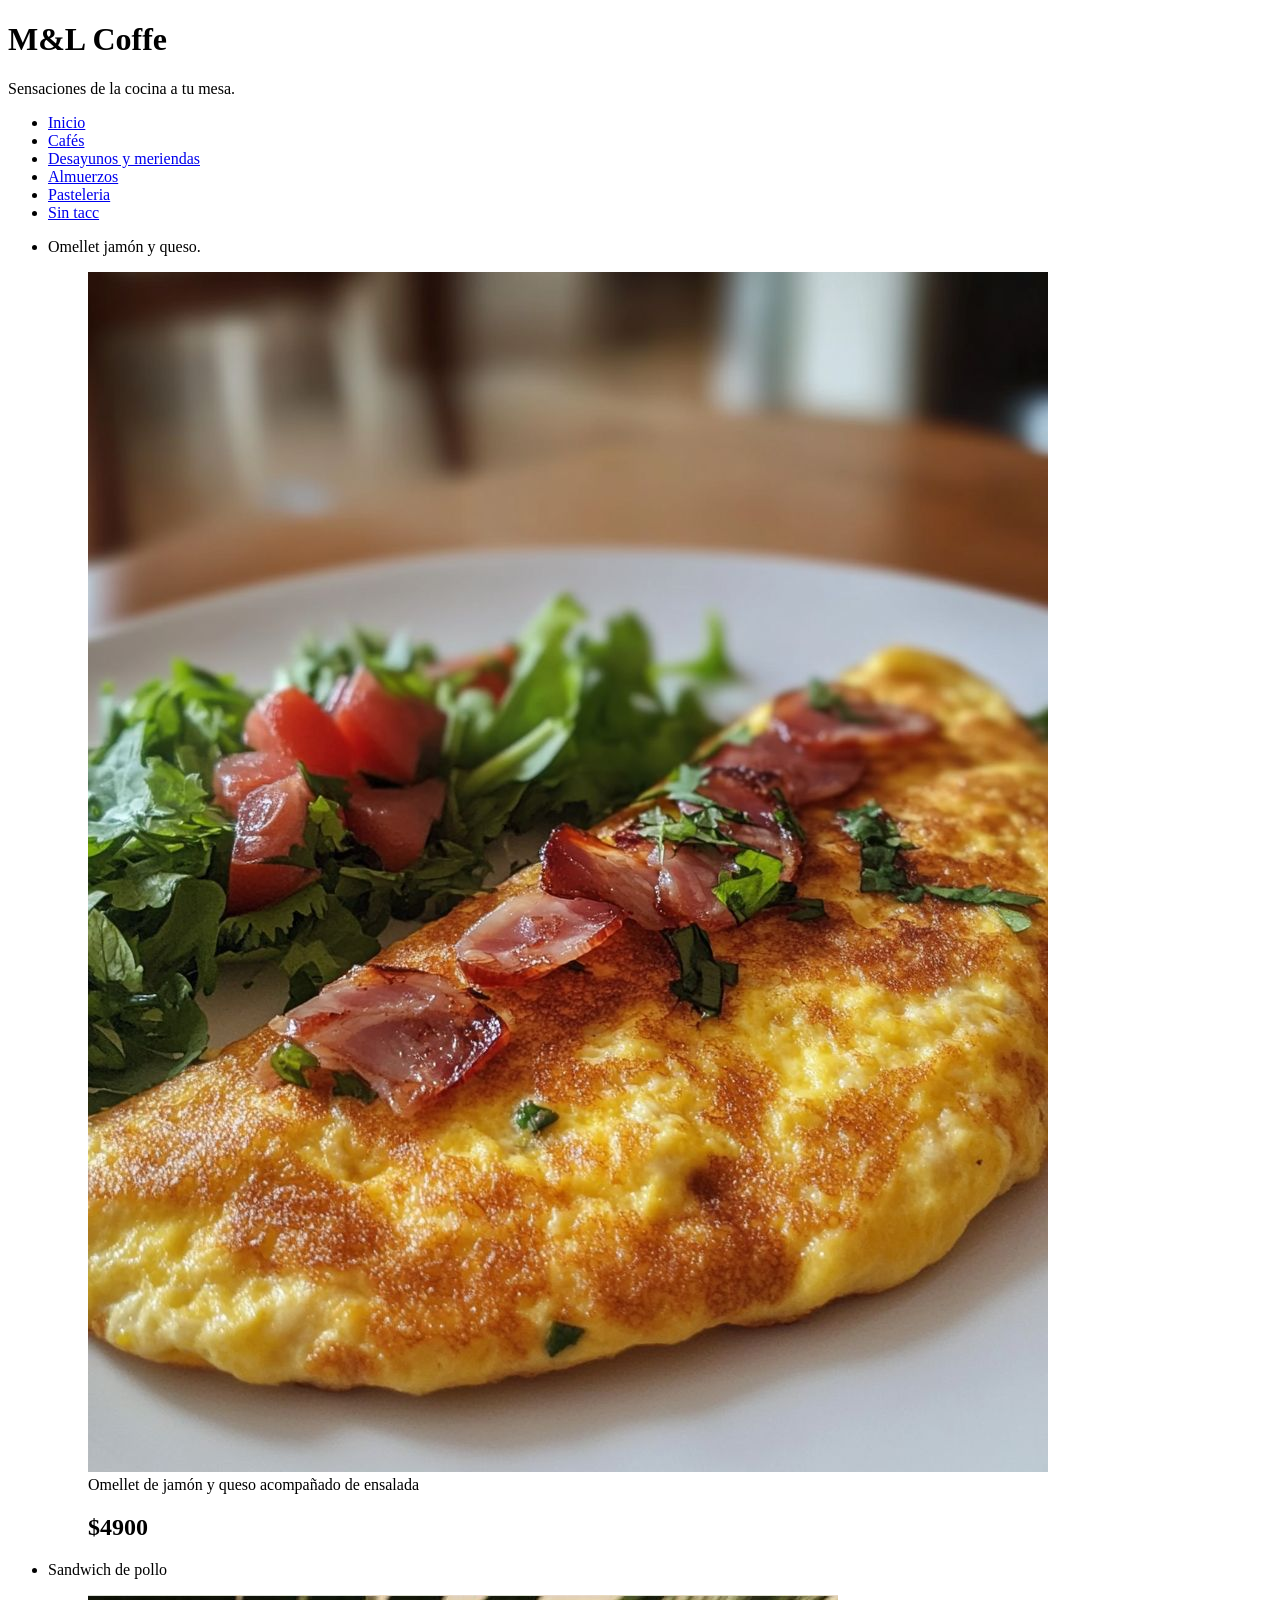
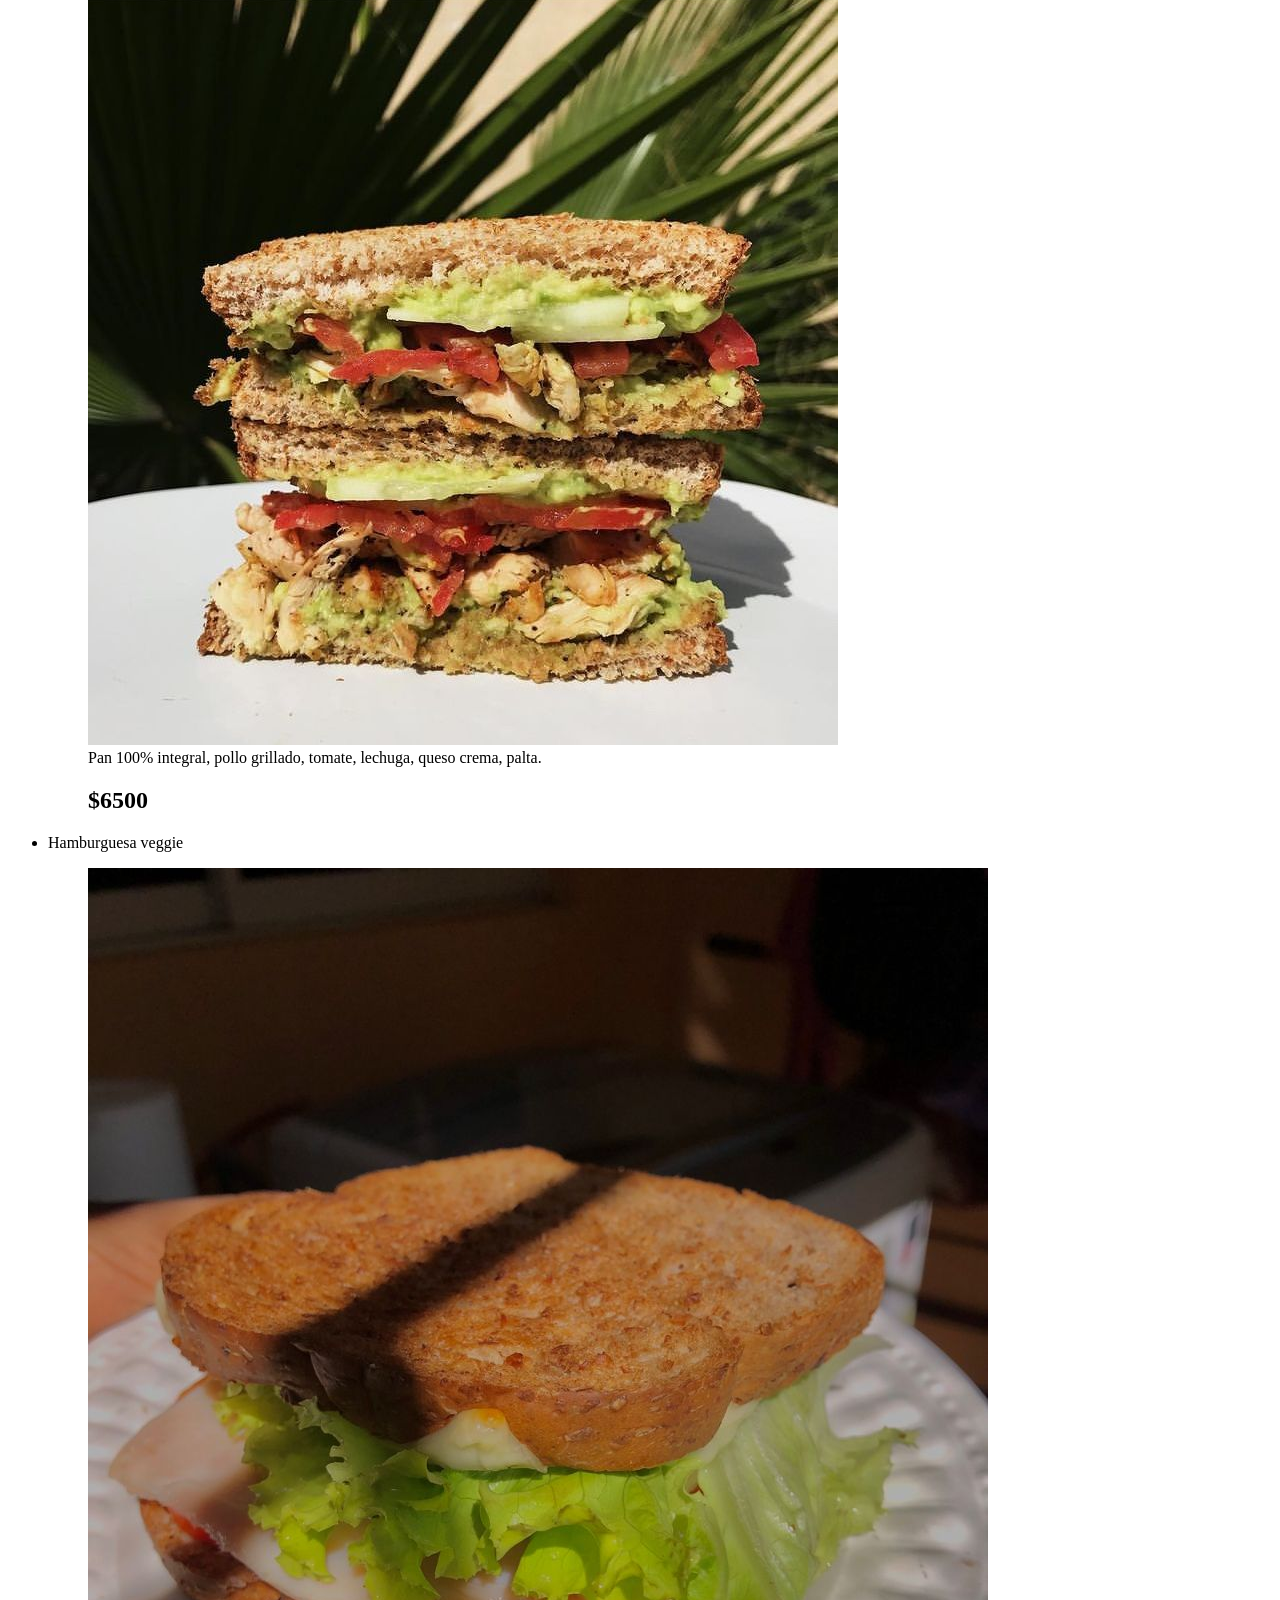
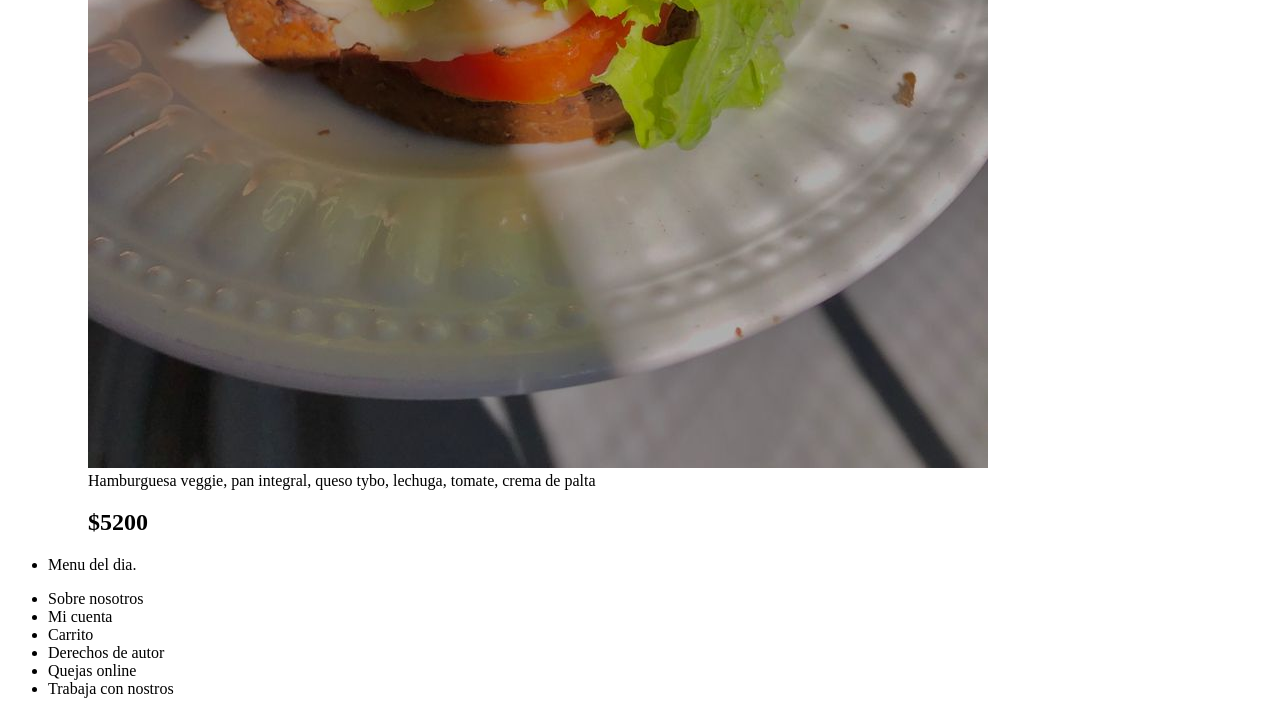
==== pages/almuerzos.html @ 53125bb2 "Primer commit" ====
<!DOCTYPE html>
<html lang="en">
<head>
    <meta charset="UTF-8">
    <meta name="viewport" content="width=device-width, initial-scale=1.0">
    <title>Carta</title>
</head>
<body>

    <header>

        <h1>M&L Coffe</h1>
        <p>Sensaciones de la cocina a tu mesa.</p>
        
        <nav>

             <ul>

                <li><a href="./index.html">Inicio</a></li>
                <li><a href="./pages/cafes.html">Cafés</a></li>
                <li><a href="./pages/desayunosymeriendas.html">Desayunos y meriendas</a></li>
                <li><a href="./pages/almuerzos.html">Almuerzos</a></li>
                <li><a href="./pages/pasteleria.html">Pasteleria</a></li>
                <li><a href="./pages/sintacc.html">Sin tacc</a></li>

             </ul>


        </nav>

    </header>

    <main>

        <div>

            <ul>

                <li>Omellet jamón y queso.</li>
                <figure>
                  <img src="./img/omellete.jpg" alt="">
                  <figcaption> Omellet de jamón y queso acompañado de ensalada </figcaption>
                  <h2>$4900</h2>
                </figure>

                <li>Sandwich de pollo</li>
                <figure>
                  <img src="./img/sandwich de pollo.jpg" alt="">
                  <figcaption> Pan 100% integral, pollo grillado, tomate, lechuga, queso crema, palta.</figcaption>
                  <h2>$6500</h2>
                </figure>

                <li>Hamburguesa veggie</li>
                <figure>
                  <img src="./img/veggie.jpg" alt="">
                  <figcaption> Hamburguesa veggie, pan integral, queso tybo, lechuga, tomate, crema de palta</figcaption>
                  <h2>$5200</h2>
                </figure>

                <li>Menu del dia.</li>
        
            </ul>





        </div>





    </main>

        <footer>

        <ul>

            <li>Sobre nosotros</li>
            <li>Mi cuenta</li>
            <li>Carrito</li>
            <li>Derechos de autor</li>
            <li>Quejas online</li>
            <li>Trabaja con nostros</li>

        </ul>

    </footer>


    
</body>
</html>
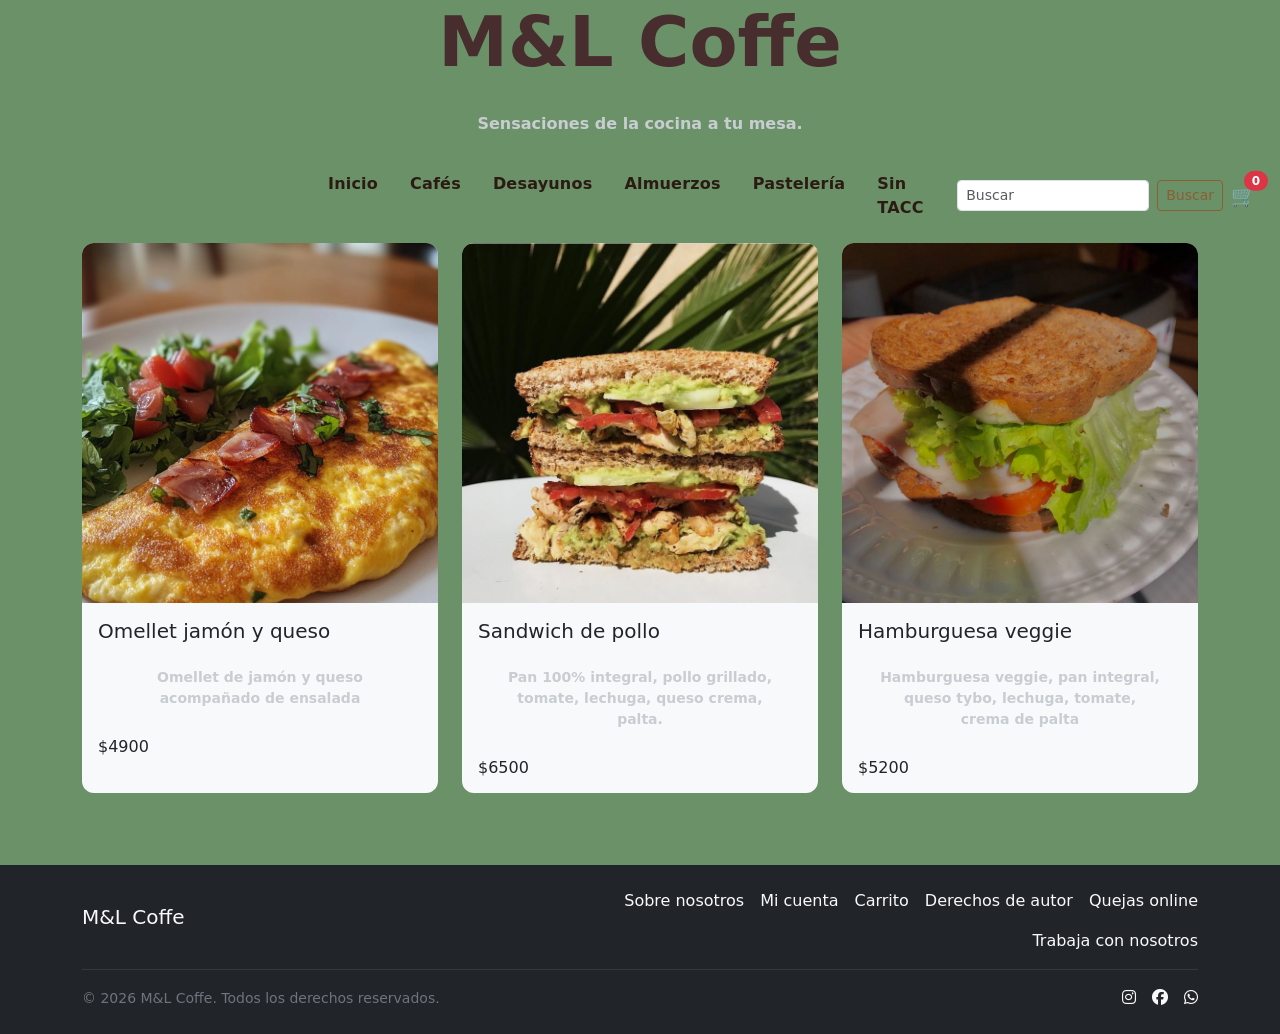
==== commit c3b48786: "Segundo commit porque subi mal el primero" ====
--- a/pages/almuerzos.html
+++ b/pages/almuerzos.html
@@ -1,94 +1,249 @@
-<!DOCTYPE html>
+<!doctype html>
 <html lang="en">
-<head>
-    <meta charset="UTF-8">
-    <meta name="viewport" content="width=device-width, initial-scale=1.0">
+  <head>
+    <meta charset="UTF-8" />
+    <meta name="viewport" content="width=device-width, initial-scale=1.0" />
     <title>Carta</title>
-</head>
-<body>
-
+
+    <link
+      rel="stylesheet"
+      href="https://cdnjs.cloudflare.com/ajax/libs/font-awesome/6.5.0/css/all.min.css"/>
+    
+    <link
+      href="https://cdn.jsdelivr.net/npm/bootstrap@5.3.3/dist/css/bootstrap.min.css"
+      rel="stylesheet"/>
+   
+    <link rel="stylesheet" href="../style/style.css" />
+  </head>
+
+  <body>
     <header>
-
-        <h1>M&L Coffe</h1>
-        <p>Sensaciones de la cocina a tu mesa.</p>
+      <h1>M&L Coffe</h1>
+      <p>Sensaciones de la cocina a tu mesa.</p>
+
+      <nav class="navbar navbar-expand-lg">
+        <div class="container-fluid px-4 position-relative">
+          <a class="navbar-brand fw-bold" href="/index.html"></a>
+
+          <button
+            class="navbar-toggler"
+            type="button"
+            data-bs-toggle="collapse"
+            data-bs-target="#mainNav"
+            aria-controls="mainNav"
+            aria-expanded="false"
+            aria-label="Toggle navigation">
+          
+            <span class="navbar-toggler-icon"></span>
+          </button>
+
+          <div class="collapse navbar-collapse" id="mainNav">
+            <ul
+              class="navbar-nav position-absolute top-50 start-50 translate-middle d-none d-lg-flex gap-3">
+            
+              <li class="nav-item">
+                <a class="nav-link" href="/index.html">Inicio</a>
+              </li>
+              <li class="nav-item">
+                <a class="nav-link" href="/pages/cafes.html">Cafés</a>
+              </li>
+              <li class="nav-item">
+                <a class="nav-link" href="/pages/desayunosymeriendas.html"
+                  >Desayunos</a>
+                
+              </li>
+              <li class="nav-item">
+                <a class="nav-link" href="/pages/almuerzos.html">Almuerzos</a>
+              </li>
+              <li class="nav-item">
+                <a class="nav-link" href="/pages/pasteleria.html">Pastelería</a>
+              </li>
+              <li class="nav-item">
+                <a class="nav-link" href="/pages/sintacc.html">Sin TACC</a>
+              </li>
+            </ul>
+
+            <ul class="navbar-nav d-lg-none">
+              <li class="nav-item">
+                <a class="nav-link active" href="/pages/almuerzos.html">Almuerzos</a>
+                
+              </li>
+              <li class="nav-item">
+                <a class="nav-link" href="/index.html">Inicio</a>
+              </li>
+              <li class="nav-item">
+                <a class="nav-link" href="/pages/cafes.html">Cafés</a>
+              </li>
+              <li class="nav-item">
+                <a class="nav-link" href="/pages/desayunosymeriendas.html">Desayunos</a>
+                
+              </li>
+              <li class="nav-item">
+                <a class="nav-link" href="/pages/pasteleria.html">Pastelería</a>
+              </li>
+              <li class="nav-item">
+                <a class="nav-link" href="/pages/sintacc.html">Sin TACC</a>
+              </li>
+            </ul>
+
+            <div class="d-flex align-items-center gap-2 ms-lg-auto mt-2 mt-lg-0">
+              <form class="d-flex" role="search">
+                <input
+                  class="form-control form-control-sm me-2"
+                  type="search"
+                  placeholder="Buscar"
+                  aria-label="Buscar"/>
+                
+                <button
+                  class="btn btn-sm btn-outline-success btn-buscar"
+                  type="submit">Buscar</button>
+              </form>
+
+              <a
+                href="/pages/carrito.html"
+                class="text-decoration-none position-relative"
+                aria-label="Carrito">
+              
+                <span style="font-size: 20px">🛒</span>
+                <span
+                  class="position-absolute top-0 start-100 translate-middle badge rounded-pill bg-danger">0</span>
+                
+              </a>
+            </div>
+          </div>
+        </div>
+      </nav>
+    </header>
+
+    <main class="py-4">
+      <div class="container">
+        <div class="row g-4 justify-content-center">
+          <div class="col-12 col-md-6 col-lg-4">
+            <div class="card h-100 border-0 bg-light">
+              <img
+                src="./img/omellete.jpg"
+                class="card-img-top"
+                alt="Omellet jamón y queso"/>
+              
+              <div class="card-body">
+                <h5 class="card-title mb-1">Omellet jamón y queso</h5>
+                <p class="card-text small mb-2">Omellet de jamón y queso acompañado de ensalada</p>
+                <h6 class="mb-0">$4900</h6>
+              </div>
+            </div>
+          </div>
+
+          <div class="col-12 col-md-6 col-lg-4">
+            <div class="card h-100 border-0 bg-light">
+              <img
+                src="./img/sandwich de pollo.jpg"
+                class="card-img-top"
+                alt="Sandwich de pollo"/>
+              
+              <div class="card-body">
+                <h5 class="card-title mb-1">Sandwich de pollo</h5>
+                <p class="card-text small mb-2">
+                  Pan 100% integral, pollo grillado, tomate, lechuga, queso crema,
+                  palta.
+                </p>
+                <h6 class="mb-0">$6500</h6>
+              </div>
+            </div>
+          </div>
+
+          <div class="col-12 col-md-6 col-lg-4">
+            <div class="card h-100 border-0 bg-light">
+              <img
+                src="./img/veggie.jpg"
+                class="card-img-top"
+                alt="Hamburguesa veggie"/>
+      
+              <div class="card-body">
+                <h5 class="card-title mb-1">Hamburguesa veggie</h5>
+                <p class="card-text small mb-2">
+                  Hamburguesa veggie, pan integral, queso tybo, lechuga, tomate,
+                  crema de palta
+                </p>
+                <h6 class="mb-0">$5200</h6>
+              </div>
+            </div>
+          </div>
+        </div>
+      </div>
+    </main>
+
+    <footer class="bg-dark text-light mt-5">
+      <div class="container py-4">
+        <div class="row g-3 align-items-center">
+          <div class="col-12 col-lg-4">
+            <h5 class="mb-2">M&L Coffe</h5>
+          </div>
+
+          <div class="col-12 col-lg-8">
+            <ul
+              class="list-unstyled d-flex flex-column flex-sm-row flex-wrap gap-2 gap-sm-3 justify-content-lg-end mb-0">
+            
+              <li>
+                <a
+                  class="link-light text-decoration-none"
+                  href="/pages/sobre-nosotros.html">Sobre nosotros</a>
+                
+              </li>
+              <li>
+                <a
+                  class="link-light text-decoration-none"
+                  href="/pages/mi-cuenta.html">Mi cuenta</a>
+                
+              </li>
+              <li>
+                <a
+                  class="link-light text-decoration-none"
+                  href="/pages/carrito.html">Carrito</a>
+                
+              </li>
+              <li>
+                <a
+                  class="link-light text-decoration-none"
+                  href="/pages/derechos-de-autor.html">Derechos de autor</a>
+                
+              </li>
+              <li>
+                <a
+                  class="link-light text-decoration-none"
+                  href="/pages/quejas-online.html">Quejas online</a>
+                
+              </li>
+              <li>
+                <a
+                  class="link-light text-decoration-none"
+                  href="/pages/trabaja-con-nosotros.html">Trabaja con nosotros</a>
+
+              </li>
+            </ul>
+          </div>
+        </div>
+
+        <hr class="border-secondary my-3" />
+
+        <div
+          class="d-flex flex-column flex-sm-row justify-content-between align-items-center gap-2">
         
-        <nav>
-
-             <ul>
-
-                <li><a href="./index.html">Inicio</a></li>
-                <li><a href="./pages/cafes.html">Cafés</a></li>
-                <li><a href="./pages/desayunosymeriendas.html">Desayunos y meriendas</a></li>
-                <li><a href="./pages/almuerzos.html">Almuerzos</a></li>
-                <li><a href="./pages/pasteleria.html">Pasteleria</a></li>
-                <li><a href="./pages/sintacc.html">Sin tacc</a></li>
-
-             </ul>
-
-
-        </nav>
-
-    </header>
-
-    <main>
-
-        <div>
-
-            <ul>
-
-                <li>Omellet jamón y queso.</li>
-                <figure>
-                  <img src="./img/omellete.jpg" alt="">
-                  <figcaption> Omellet de jamón y queso acompañado de ensalada </figcaption>
-                  <h2>$4900</h2>
-                </figure>
-
-                <li>Sandwich de pollo</li>
-                <figure>
-                  <img src="./img/sandwich de pollo.jpg" alt="">
-                  <figcaption> Pan 100% integral, pollo grillado, tomate, lechuga, queso crema, palta.</figcaption>
-                  <h2>$6500</h2>
-                </figure>
-
-                <li>Hamburguesa veggie</li>
-                <figure>
-                  <img src="./img/veggie.jpg" alt="">
-                  <figcaption> Hamburguesa veggie, pan integral, queso tybo, lechuga, tomate, crema de palta</figcaption>
-                  <h2>$5200</h2>
-                </figure>
-
-                <li>Menu del dia.</li>
-        
-            </ul>
-
-
-
-
-
-        </div>
-
-
-
-
-
-    </main>
-
-        <footer>
-
-        <ul>
-
-            <li>Sobre nosotros</li>
-            <li>Mi cuenta</li>
-            <li>Carrito</li>
-            <li>Derechos de autor</li>
-            <li>Quejas online</li>
-            <li>Trabaja con nostros</li>
-
-        </ul>
-
+          <span class="small text-secondary">© 2026 M&L Coffe. Todos los derechos reservados.</span>
+          
+          <div class="d-flex gap-3">
+            <a class="link-light" href="#" aria-label="Instagram"
+              ><i class="fa-brands fa-instagram"></i>
+          </a>
+            <a class="link-light" href="#" aria-label="Facebook"
+              ><i class="fa-brands fa-facebook"></i>
+            </a>
+            <a class="link-light" href="#" aria-label="WhatsApp">
+              <i class="fa-brands fa-whatsapp"></i>
+            </a>
+          </div>
+        </div>
+      </div>
     </footer>
-
-
-    
-</body>
-</html>
+    <script src="https://cdn.jsdelivr.net/npm/bootstrap@5.3.3/dist/js/bootstrap.bundle.min.js"></script>
+  </body>
+</html>
--- a/style/style.css
+++ b/style/style.css
@@ -0,0 +1,144 @@
+body {
+  background-color: #6b9168;
+  font-family: system-ui, -apple-system, BlinkMacSystemFont, "Segoe UI", Roboto, Oxygen, Ubuntu, Cantarell, "Open Sans", "Helvetica Neue", sans-serif;
+  margin: 0;
+  padding: 0;
+}
+
+h1 {
+  text-align: center;
+  color: #472d2d;
+  font-size: 70px;
+  font-weight: bold;
+}
+
+p {
+  text-align: center;
+  color: rgb(200, 205, 209);
+  font-weight: bold;
+  padding: 20px;
+}
+
+ul.pie, ul.tiposdecafe {
+  display: flex;
+  justify-content: center;
+  gap: 30px;
+}
+
+.menu li a {
+  text-decoration: none;
+  color: #472d2d;
+  font-size: 25px;
+  font-weight: bold;
+  padding: 20px;
+}
+.menu li a:hover {
+  color: black;
+  border: none;
+}
+
+.navbar {
+  font-family: "Poppins", system-ui, -apple-system, "Segoe UI", Roboto, Arial, sans-serif;
+}
+.navbar .nav-link {
+  font-size: 16px;
+  font-weight: 600;
+  color: #2b1b12;
+  padding: 0.4rem 0.75rem;
+  letter-spacing: 0.2px;
+  border-radius: 999px;
+}
+.navbar .nav-link:hover, .navbar .nav-link:focus {
+  color: #8b5e34;
+  text-decoration: none;
+}
+.navbar .nav-link.active {
+  color: #8b5e34;
+  text-decoration: underline;
+  text-underline-offset: 6px;
+}
+
+.btn-buscar {
+  border-color: #8b5e34;
+  color: #8b5e34;
+}
+.btn-buscar:hover {
+  background-color: #8b5e34;
+  border-color: #8b5e34;
+  color: #fff;
+}
+
+.videos {
+  display: flex;
+  gap: 20px;
+  justify-content: center;
+  flex-wrap: wrap;
+}
+
+.vid {
+  width: 400px;
+}
+.vid video {
+  width: 100%;
+  height: 600px;
+  object-fit: cover;
+  display: block;
+}
+
+.menu-cart {
+  margin-left: auto;
+}
+
+.caja figure {
+  margin: 0;
+}
+
+.card-img-top {
+  height: 360px;
+  object-fit: cover;
+}
+
+.card {
+  border-radius: 12px;
+  overflow: hidden;
+}
+
+.card-menu .card-text {
+  color: #6b9168;
+}
+
+.cart-count {
+  min-width: 18px;
+  height: 18px;
+  padding: 0 6px;
+  border-radius: 999px;
+  background: #e74c3c;
+  color: white;
+  font-size: 12px;
+  display: inline-flex;
+  align-items: center;
+  justify-content: center;
+}
+
+footer a.link-light:hover {
+  color: #f3d5b5 !important;
+  text-decoration: underline !important;
+  text-underline-offset: 5px;
+}
+
+@media (min-width: 992px) {
+  .nav-grid {
+    display: grid;
+    grid-template-columns: 1fr auto 1fr;
+    align-items: center;
+    width: 100%;
+  }
+  .nav-center {
+    justify-self: center;
+  }
+  .nav-right {
+    justify-self: end;
+  }
+}
+
+/*# sourceMappingURL=style.css.map */
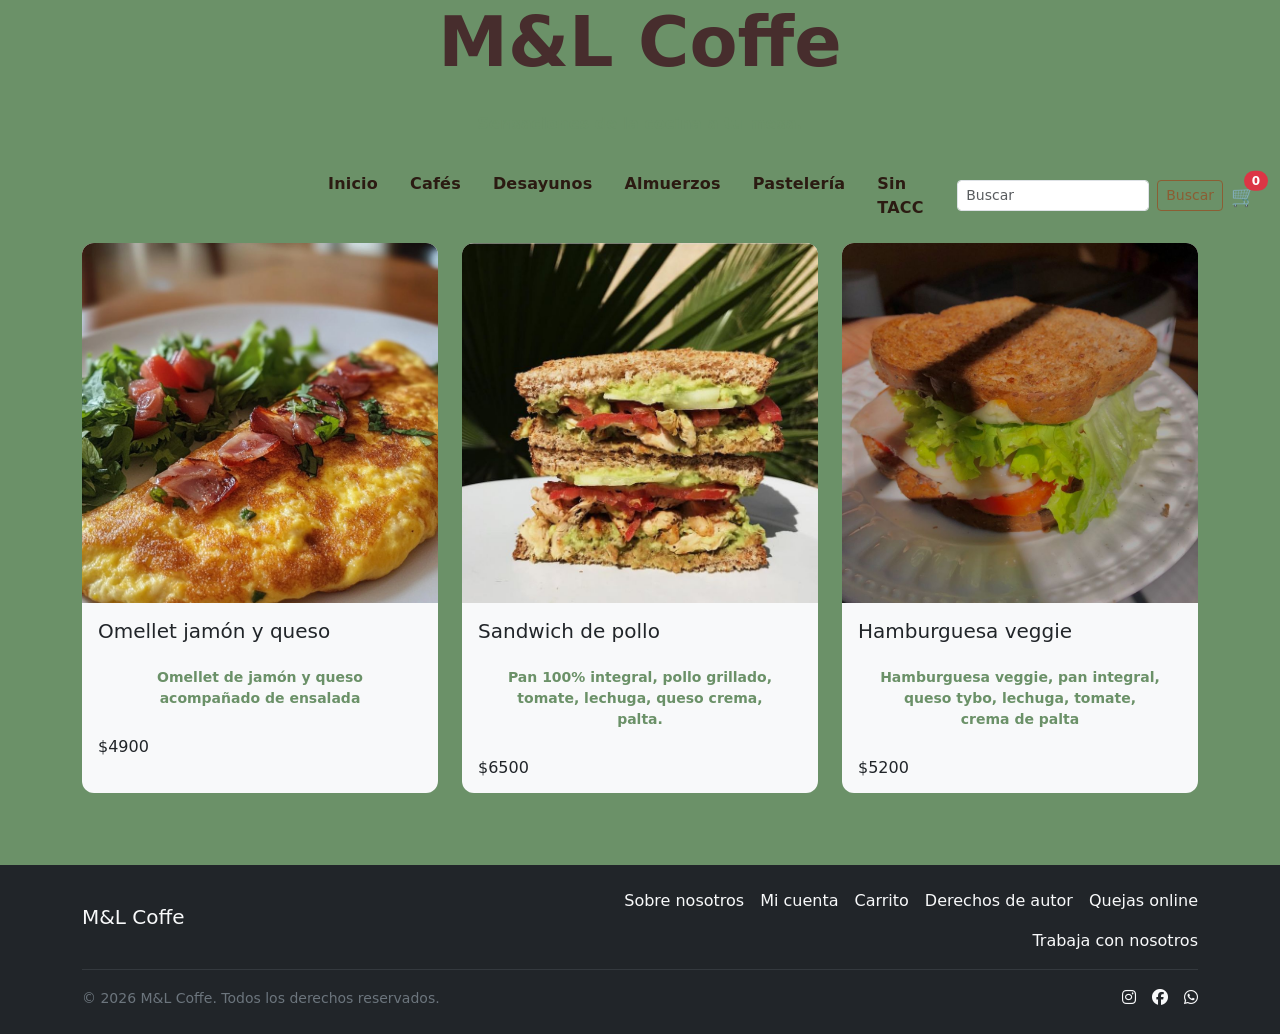
==== commit 73a1bc58: "correccion de estructura" ====
--- a/pages/almuerzos.html
+++ b/pages/almuerzos.html
@@ -48,8 +48,7 @@
                 <a class="nav-link" href="/pages/cafes.html">Cafés</a>
               </li>
               <li class="nav-item">
-                <a class="nav-link" href="/pages/desayunosymeriendas.html"
-                  >Desayunos</a>
+                <a class="nav-link" href="/pages/desayunosymeriendas.html">Desayunos</a>
                 
               </li>
               <li class="nav-item">
@@ -234,11 +233,9 @@
             <a class="link-light" href="#" aria-label="Instagram"
               ><i class="fa-brands fa-instagram"></i>
           </a>
-            <a class="link-light" href="#" aria-label="Facebook"
-              ><i class="fa-brands fa-facebook"></i>
+            <a class="link-light" href="#" aria-label="Facebook"><i class="fa-brands fa-facebook"></i>
             </a>
-            <a class="link-light" href="#" aria-label="WhatsApp">
-              <i class="fa-brands fa-whatsapp"></i>
+            <a class="link-light" href="#" aria-label="WhatsApp"><i class="fa-brands fa-whatsapp"></i>
             </a>
           </div>
         </div>
--- a/style/style.css
+++ b/style/style.css
@@ -12,9 +12,23 @@
   font-weight: bold;
 }
 
+.headertext {
+  text-align: center;
+  color: rgb(200, 205, 209);
+  font-weight: bold;
+  padding: 20px;
+}
+
+.variedades {
+  text-align: center;
+  color: rgb(200, 205, 209);
+  font-weight: bold;
+  padding: 20px;
+}
+
 p {
   text-align: center;
-  color: rgb(200, 205, 209);
+  color: #6b9168;
   font-weight: bold;
   padding: 20px;
 }
@@ -23,6 +37,15 @@
   display: flex;
   justify-content: center;
   gap: 30px;
+}
+
+.tiposdecafe {
+  list-style: none;
+  padding: 0;
+  margin: 10px;
+  color: black;
+  font-size: 16px;
+  font-family: system-ui, -apple-system, BlinkMacSystemFont, "Segoe UI", Roboto, Oxygen, Ubuntu, Cantarell, "Open Sans", "Helvetica Neue", sans-serif;
 }
 
 .menu li a {
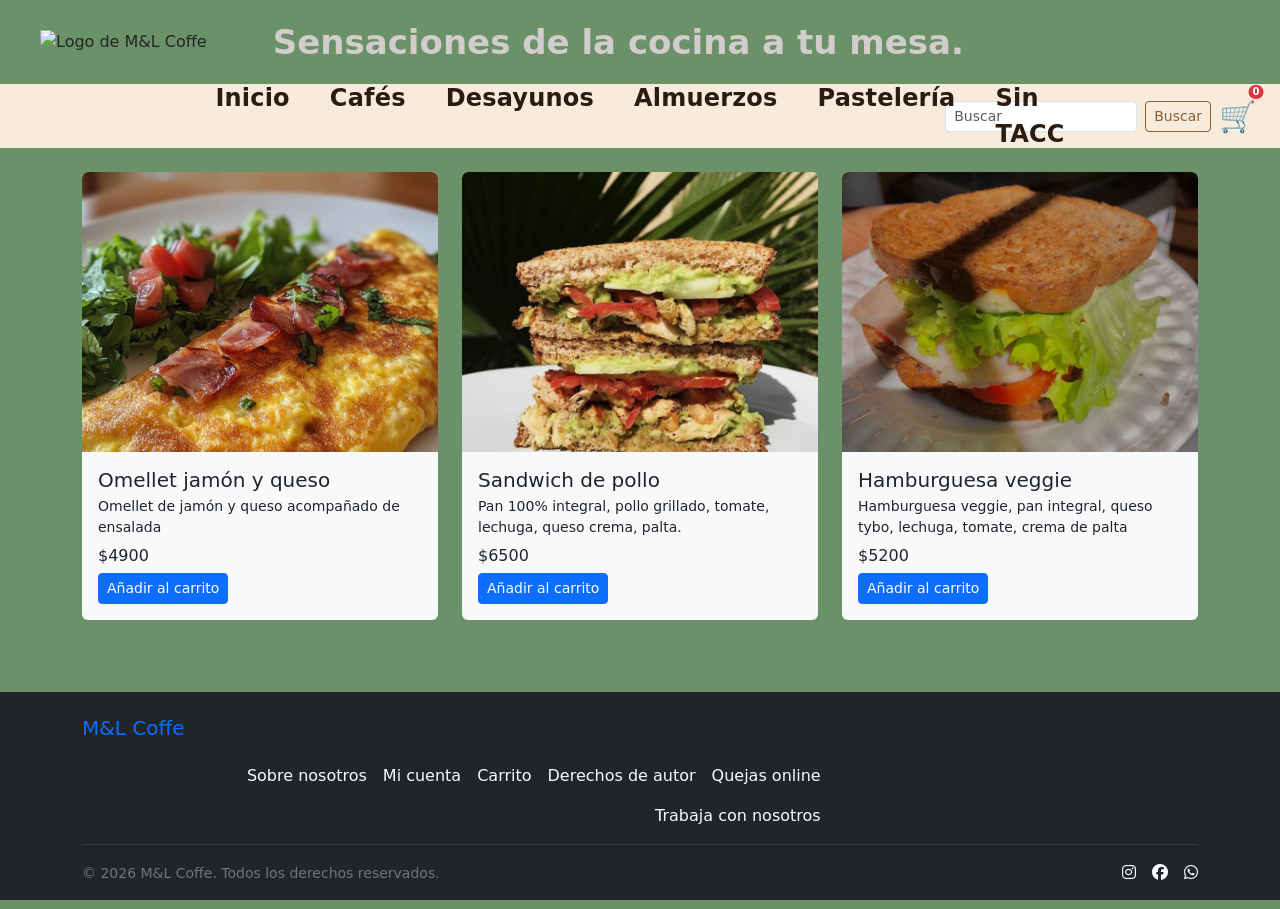
==== commit 75387fec: "carrito" ====
--- a/pages/almuerzos.html
+++ b/pages/almuerzos.html
@@ -18,96 +18,39 @@
 
   <body>
     <header>
-      <h1>M&L Coffe</h1>
-      <p>Sensaciones de la cocina a tu mesa.</p>
-
+      <div class="header-top">
+        <img src="./pages/img/logoMYL.png" alt="Logo de M&L Coffe" class="logo" />
+        <p class="headertext">Sensaciones de la cocina a tu mesa.</p>
+        <div class="header-spacer"></div>
+      </div>
       <nav class="navbar navbar-expand-lg">
         <div class="container-fluid px-4 position-relative">
           <a class="navbar-brand fw-bold" href="/index.html"></a>
-
-          <button
-            class="navbar-toggler"
-            type="button"
-            data-bs-toggle="collapse"
-            data-bs-target="#mainNav"
-            aria-controls="mainNav"
-            aria-expanded="false"
-            aria-label="Toggle navigation">
-          
-            <span class="navbar-toggler-icon"></span>
-          </button>
-
+          <button class="navbar-toggler" type="button" data-bs-toggle="collapse" data-bs-target="#mainNav" aria-controls="mainNav" aria-expanded="false" aria-label="Toggle navigation"><span class="navbar-toggler-icon"></span></button>
           <div class="collapse navbar-collapse" id="mainNav">
-            <ul
-              class="navbar-nav position-absolute top-50 start-50 translate-middle d-none d-lg-flex gap-3">
-            
-              <li class="nav-item">
-                <a class="nav-link" href="/index.html">Inicio</a>
-              </li>
-              <li class="nav-item">
-                <a class="nav-link" href="/pages/cafes.html">Cafés</a>
-              </li>
-              <li class="nav-item">
-                <a class="nav-link" href="/pages/desayunosymeriendas.html">Desayunos</a>
-                
-              </li>
-              <li class="nav-item">
-                <a class="nav-link" href="/pages/almuerzos.html">Almuerzos</a>
-              </li>
-              <li class="nav-item">
-                <a class="nav-link" href="/pages/pasteleria.html">Pastelería</a>
-              </li>
-              <li class="nav-item">
-                <a class="nav-link" href="/pages/sintacc.html">Sin TACC</a>
-              </li>
+            <ul class="navbar-nav position-absolute top-50 start-50 translate-middle d-none d-lg-flex gap-4">
+              <li class="nav-item"><a class="nav-link" href="/index.html">Inicio</a></li>
+              <li class="nav-item"><a class="nav-link" href="/pages/cafes.html">Cafés</a></li>
+              <li class="nav-item"><a class="nav-link" href="/pages/desayunosymeriendas.html">Desayunos</a></li>
+              <li class="nav-item"><a class="nav-link" href="/pages/almuerzos.html">Almuerzos</a></li>
+              <li class="nav-item"><a class="nav-link" href="/pages/pasteleria.html">Pastelería</a></li>
+              <li class="nav-item"><a class="nav-link" href="/pages/sintacc.html">Sin TACC</a></li>
             </ul>
-
             <ul class="navbar-nav d-lg-none">
-              <li class="nav-item">
-                <a class="nav-link active" href="/pages/almuerzos.html">Almuerzos</a>
-                
-              </li>
-              <li class="nav-item">
-                <a class="nav-link" href="/index.html">Inicio</a>
-              </li>
-              <li class="nav-item">
-                <a class="nav-link" href="/pages/cafes.html">Cafés</a>
-              </li>
-              <li class="nav-item">
-                <a class="nav-link" href="/pages/desayunosymeriendas.html">Desayunos</a>
-                
-              </li>
-              <li class="nav-item">
-                <a class="nav-link" href="/pages/pasteleria.html">Pastelería</a>
-              </li>
-              <li class="nav-item">
-                <a class="nav-link" href="/pages/sintacc.html">Sin TACC</a>
-              </li>
+              <li class="nav-item"><a class="nav-link active" href="/index.html">Inicio</a></li>
+              <li class="nav-item"><a class="nav-link" href="/pages/cafes.html">Cafés</a></li>
+              <li class="nav-item"><a class="nav-link" href="/pages/desayunosymeriendas.html">Desayunos</a></li>
+              <li class="nav-item"><a class="nav-link" href="/pages/almuerzos.html">Almuerzos</a></li>
+              <li class="nav-item"><a class="nav-link" href="/pages/pasteleria.html">Pastelería</a></li>
+              <li class="nav-item"><a class="nav-link" href="/pages/sintacc.html">Sin TACC</a></li>
             </ul>
-
             <div class="d-flex align-items-center gap-2 ms-lg-auto mt-2 mt-lg-0">
               <form class="d-flex" role="search">
-                <input
-                  class="form-control form-control-sm me-2"
-                  type="search"
-                  placeholder="Buscar"
-                  aria-label="Buscar"/>
-                
-                <button
-                  class="btn btn-sm btn-outline-success btn-buscar"
-                  type="submit">Buscar</button>
+                <input class="form-control form-control-sm me-2" type="search" placeholder="Buscar" aria-label="Buscar" />
+                <button class="btn btn-sm btn-outline-success btn-buscar" type="submit">Buscar</button>
               </form>
-
-              <a
-                href="/pages/carrito.html"
-                class="text-decoration-none position-relative"
-                aria-label="Carrito">
-              
-                <span style="font-size: 20px">🛒</span>
-                <span
-                  class="position-absolute top-0 start-100 translate-middle badge rounded-pill bg-danger">0</span>
-                
-              </a>
+              <a href="/pages/carrito.html" class="text-decoration-none position-relative" aria-label="Carrito"><span style="font-size: 30px">🛒</span>
+                <span id="cart-count" class="position-absolute top-0 start-100 translate-middle badge rounded-pill bg-danger">0</span>
             </div>
           </div>
         </div>
@@ -128,6 +71,15 @@
                 <h5 class="card-title mb-1">Omellet jamón y queso</h5>
                 <p class="card-text small mb-2">Omellet de jamón y queso acompañado de ensalada</p>
                 <h6 class="mb-0">$4900</h6>
+                <button
+                   class="btn btn-sm btn-primary mt-2"
+                   type="button"
+                   data-add-to-cart
+                   data-id="cafe-expreso"
+                   data-name="Café expreso"
+                   data-price="2100"
+                   data-img="./img/cafeexpreso.jpg">Añadir al carrito
+                </button>
               </div>
             </div>
           </div>
@@ -146,6 +98,15 @@
                   palta.
                 </p>
                 <h6 class="mb-0">$6500</h6>
+                <button
+                   class="btn btn-sm btn-primary mt-2"
+                   type="button"
+                   data-add-to-cart
+                   data-id="sandwich-pollo"
+                   data-name="Sandwich de pollo"
+                   data-price="6500"
+                   data-img="./img/sandwich de pollo.jpg">Añadir al carrito
+                </button>
               </div>
             </div>
           </div>
@@ -164,6 +125,15 @@
                   crema de palta
                 </p>
                 <h6 class="mb-0">$5200</h6>
+                <button
+                   class="btn btn-sm btn-primary mt-2"
+                   type="button"
+                   data-add-to-cart
+                   data-id="hamburguesa-veggie"
+                   data-name="Hamburguesa veggie"
+                   data-price="5200"
+                   data-img="./img/veggie.jpg">Añadir al carrito
+                </button>
               </div>
             </div>
           </div>
@@ -242,5 +212,6 @@
       </div>
     </footer>
     <script src="https://cdn.jsdelivr.net/npm/bootstrap@5.3.3/dist/js/bootstrap.bundle.min.js"></script>
+    <script src="../js/cart.js"></script>
   </body>
 </html>
--- a/style/style.css
+++ b/style/style.css
@@ -1,167 +1,528 @@
+html,
 body {
+  height: 100%;
+  width: 100%;
+  overflow-x: hidden;
+}
+
+*,
+*::before,
+*::after {
+  box-sizing: border-box;
+}
+
+img {
+  max-width: 100%;
+  height: auto;
+  display: block;
+}
+
+body {
+  min-height: 100vh;
+  display: flex;
+  flex-direction: column;
   background-color: #6b9168;
   font-family: system-ui, -apple-system, BlinkMacSystemFont, "Segoe UI", Roboto, Oxygen, Ubuntu, Cantarell, "Open Sans", "Helvetica Neue", sans-serif;
   margin: 0;
   padding: 0;
 }
 
-h1 {
+header,
+footer {
+  margin: 0;
+}
+
+main {
+  flex: 1 0 auto;
+  min-height: 0;
+  display: flex;
+  flex-direction: column;
+}
+
+.main-panel {
+  background-color: rgba(90, 71, 71, 0.75);
+  flex: 1 0 auto;
+  min-height: 100vh;
+}
+
+.cafe-intro {
+  background-color: #6b9168;
+  display: flex;
+}
+
+.infointro {
+  flex: 1 0 auto;
+  width: 100%;
+  background-color: transparent;
   text-align: center;
-  color: #472d2d;
-  font-size: 70px;
+  padding: 20px 0 30px;
+}
+
+.navbar .collapse,
+.navbar .collapsing {
+  width: 100%;
+}
+
+.coffee-cards .collapse,
+.coffee-cards .collapsing {
+  width: 100%;
+}
+
+.logo {
+  display: block;
+  max-width: 230px;
+  height: auto;
+  margin: 20px 0 20px 20px;
+}
+
+.header-top {
+  display: flex;
+  align-items: center;
+  gap: 16px;
+  padding: 10px 20px;
+}
+
+.headertext {
+  flex: 1;
+  margin: 0;
+  text-align: center;
+  color: #d3cccc;
   font-weight: bold;
-}
-
-.headertext {
-  text-align: center;
-  color: rgb(200, 205, 209);
-  font-weight: bold;
-  padding: 20px;
-}
-
-.variedades {
-  text-align: center;
-  color: rgb(200, 205, 209);
-  font-weight: bold;
-  padding: 20px;
-}
-
-p {
-  text-align: center;
-  color: #6b9168;
-  font-weight: bold;
-  padding: 20px;
-}
-
-ul.pie, ul.tiposdecafe {
-  display: flex;
+  padding: 0;
+  font-size: 34px;
+}
+
+.header-spacer {
+  width: 230px;
+}
+
+@media (max-width: 768px) {
+  .header-top {
+    flex-direction: column;
+    align-items: center;
+  }
+  .header-spacer {
+    display: none;
+  }
+  .headertext {
+    font-size: 18px;
+  }
+  .logo {
+    margin: 12px 0 0;
+    max-width: 200px;
+  }
+}
+
+.navbar {
+  background-color: #f7ebdb;
+  font-family: "Poppins", system-ui, -apple-system, "Segoe UI", Roboto, Arial, sans-serif;
+  font-size: 2rem;
+  margin: 0;
+}
+
+.navbar .container-fluid {
+  position: relative;
+}
+
+.navbar .navbar-collapse {
+  width: 100%;
+}
+
+.navbar ul.navbar-nav.mx-auto.d-none.d-lg-flex {
+  position: absolute;
+  left: 50%;
+  transform: translateX(-50%);
+  width: max-content;
+  margin: 0 !important;
+  padding: 0;
   justify-content: center;
-  gap: 30px;
-}
-
-.tiposdecafe {
-  list-style: none;
-  padding: 0;
-  margin: 10px;
-  color: black;
-  font-size: 16px;
-  font-family: system-ui, -apple-system, BlinkMacSystemFont, "Segoe UI", Roboto, Oxygen, Ubuntu, Cantarell, "Open Sans", "Helvetica Neue", sans-serif;
-}
-
-.menu li a {
-  text-decoration: none;
-  color: #472d2d;
-  font-size: 25px;
-  font-weight: bold;
-  padding: 20px;
-}
-.menu li a:hover {
-  color: black;
-  border: none;
-}
-
-.navbar {
-  font-family: "Poppins", system-ui, -apple-system, "Segoe UI", Roboto, Arial, sans-serif;
-}
+}
+
 .navbar .nav-link {
-  font-size: 16px;
+  background-color: transparent;
+  transition: background-color 200ms ease, color 200ms ease;
+  font-size: 24px;
   font-weight: 600;
   color: #2b1b12;
-  padding: 0.4rem 0.75rem;
+  padding: 0.4rem 1rem;
   letter-spacing: 0.2px;
-  border-radius: 999px;
-}
-.navbar .nav-link:hover, .navbar .nav-link:focus {
-  color: #8b5e34;
+  border-radius: 21px;
+}
+
+.navbar .nav-link:hover,
+.navbar .nav-link:focus {
+  background-color: rgba(107, 145, 104, 0.45);
+  color: #5a4747 !important;
   text-decoration: none;
 }
+
+.navbar .nav-link:hover,
+.navbar .nav-link:focus {
+  color: #5a4747 !important;
+  text-decoration: underline !important;
+  text-underline-offset: 5px;
+}
+
 .navbar .nav-link.active {
-  color: #8b5e34;
-  text-decoration: underline;
-  text-underline-offset: 6px;
+  color: #5a4747 !important;
+  text-decoration: underline !important;
+  text-underline-offset: 5px;
+}
+
+.navbar #cart-count {
+  min-width: 14px;
+  height: 14px;
+  padding: 0 4px;
+  font-size: 10px;
+  line-height: 14px;
 }
 
 .btn-buscar {
   border-color: #8b5e34;
   color: #8b5e34;
 }
+
 .btn-buscar:hover {
   background-color: #8b5e34;
   border-color: #8b5e34;
   color: #fff;
 }
 
-.videos {
+.intro-hero {
+  display: grid;
+  grid-template-columns: 1fr auto 1fr;
+  align-items: center;
+  gap: 18px;
+  padding: 20px 20px 10px;
+  min-height: 340px;
+  width: 100%;
+}
+
+button.text-focus-in {
+  background: transparent !important;
+  border: none !important;
+  padding: 0 !important;
+  margin-top: 180px;
+  text-shadow: 1px 3px 0px rgba(0, 0, 0, 0.47);
+  appearance: none;
+  -webkit-appearance: none;
+  cursor: pointer;
+  font-family: inherit;
+  color: #d3cccc;
+  font-size: 35px;
+  font-weight: bold;
+  -webkit-animation: text-focus-in 1s cubic-bezier(0.55, 0.085, 0.68, 0.53) both;
+  animation: text-focus-in 1s cubic-bezier(0.55, 0.085, 0.68, 0.53) both;
+  justify-self: center;
+  text-align: center;
+  margin-left: 0;
+  margin-right: 0;
+}
+
+button.text-focus-in:hover {
+  text-decoration: underline;
+  text-underline-offset: 5px;
+}
+
+button.text-focus-in:focus-visible {
+  outline: 2px solid rgba(139, 94, 52, 0.7);
+  outline-offset: 4px;
+  border-radius: 6px;
+}
+
+@-webkit-keyframes text-focus-in {
+  0% {
+    -webkit-filter: blur(12px);
+    filter: blur(12px);
+    opacity: 0;
+  }
+  100% {
+    -webkit-filter: blur(0px);
+    filter: blur(0px);
+    opacity: 1;
+  }
+}
+
+@keyframes text-focus-in {
+  0% {
+    -webkit-filter: blur(12px);
+    filter: blur(12px);
+    opacity: 0;
+  }
+  100% {
+    -webkit-filter: blur(0px);
+    filter: blur(0px);
+    opacity: 1;
+  }
+}
+
+.intro-hero__img {
+  width: min(380px, 100%);
+  height: auto;
+  justify-self: center;
+  align-self: center;
+  opacity: 0.95;
+  filter: drop-shadow(0 10px 18px rgba(0, 0, 0, 0.25));
+}
+
+.intro-hero__img--left {
+  justify-self: start;
+}
+
+.intro-hero__img--right {
+  justify-self: end;
+}
+
+@media (max-width: 1100px) {
+  .intro-hero {
+    grid-template-columns: 1fr;
+    min-height: auto;
+    padding: 18px 18px 10px;
+  }
+  .intro-hero__img--left,
+  .intro-hero__img--right {
+    justify-self: center;
+    max-width: 420px;
+  }
+  button.text-focus-in {
+    margin-top: 20px;
+  }
+  .navbar ul.navbar-nav.mx-auto.d-none.d-lg-flex {
+    position: static;
+    transform: none;
+    width: auto;
+    margin-left: auto !important;
+    margin-right: auto !important;
+  }
+}
+
+.historia {
+  text-align: left;
+  color: #d3cccc;
+  font-weight: bold;
+  padding: 25px;
+  font-size: 20px;
+  margin: 0 100px;
+}
+
+@media (max-width: 900px) {
+  .historia {
+    margin: 0 18px;
+  }
+}
+
+footer a.link-light:hover,
+footer a.link-light:focus {
+  color: #5a4747 !important;
+  text-decoration: underline !important;
+  text-underline-offset: 5px;
+}
+
+#masTexto {
+  padding: 10px 0 20px;
+}
+
+.coffee-cards {
+  width: min(1400px, 100% - 40px);
+  margin: 10px auto 25px;
+  display: grid;
+  gap: 20px;
+  grid-template-columns: repeat(auto-fit, minmax(540px, 1fr));
+  align-items: stretch;
+}
+
+@media (min-width: 1200px) {
+  .coffee-cards {
+    grid-template-columns: repeat(4, 1fr);
+  }
+}
+
+@media (max-width: 600px) {
+  .coffee-cards {
+    grid-template-columns: 1fr;
+  }
+}
+
+.tipos-de-cafe {
+  background-color: rgba(255, 255, 255, 0.706);
+  border-radius: 12px;
+  padding: 0;
+  color: rgba(0, 0, 0, 0.726);
+  box-shadow: 0 10px 22px rgba(0, 0, 0, 0.18);
+  backdrop-filter: blur(6px);
+  overflow: hidden;
   display: flex;
-  gap: 20px;
-  justify-content: center;
-  flex-wrap: wrap;
-}
-
-.vid {
-  width: 400px;
-}
-.vid video {
-  width: 100%;
-  height: 600px;
-  object-fit: cover;
+  flex-direction: column;
+  height: 100%;
+}
+
+.tipo-titulo {
+  width: 100%;
   display: block;
-}
-
-.menu-cart {
-  margin-left: auto;
-}
-
-.caja figure {
+  background: rgba(90, 71, 71, 0.75);
+  color: #f7ebdb;
+  font-size: 22px;
+  font-weight: 800;
+  text-align: center;
+  padding: 10px 12px;
+  cursor: pointer;
+  transition: filter 160ms ease, background-color 160ms ease;
+  border: 0;
+  flex: 0 0 auto;
+}
+
+.tipo-body {
+  padding: 14px 16px 16px;
+  flex: 1 1 auto;
+  min-height: 220px;
+  width: 100%;
+  display: block;
+}
+
+.tipos-de-cafe .tipo-body.collapse:not(.show) {
+  display: none;
+}
+
+.tipos-de-cafe .tipo-body.collapse.show {
+  display: block;
+}
+
+.tipos-de-cafe h5 {
+  margin: 0 0 6px;
+  font-size: 20px;
+  font-weight: 800;
+  color: rgba(0, 0, 0, 0.89);
+}
+
+.tipos-de-cafe ul {
   margin: 0;
-}
-
-.card-img-top {
-  height: 360px;
-  object-fit: cover;
+  padding-left: 18px;
+  font-weight: bold;
+}
+
+.tipos-de-cafe li {
+  margin: 3px 0;
+  line-height: 1.35;
+  font-size: 18px;
+}
+
+.tipo-seccion {
+  margin-top: 12px;
+}
+
+.tipo-titulo:hover,
+.tipo-titulo:focus-visible {
+  filter: brightness(1.05);
+}
+
+.tipo-titulo:focus-visible {
+  outline: 2px solid rgba(139, 94, 52, 0.7);
+  outline-offset: -2px;
 }
 
 .card {
+  height: 100%;
+  overflow: hidden;
+}
+
+.card-img-top,
+.card-img {
+  width: 100% !important;
+  height: 280px !important;
+  object-fit: cover !important;
+  object-position: center !important;
+  display: block !important;
+}
+
+.cafe-videos {
+  width: min(1200px, 100% - 40px);
+  margin: 30px auto 60px;
+  display: grid;
+  gap: 28px;
+}
+
+.video-row {
+  display: grid;
+  gap: 18px;
+  align-items: center;
+}
+
+.video-row.is-left {
+  grid-template-columns: 1.15fr 1fr;
+}
+
+.video-row.is-right {
+  grid-template-columns: 1fr 1.15fr;
+}
+
+.video-row.is-right .video-box {
+  order: 2;
+}
+
+.video-row.is-right .video-text {
+  order: 1;
+}
+
+.video-box {
   border-radius: 12px;
   overflow: hidden;
-}
-
-.card-menu .card-text {
-  color: #6b9168;
-}
-
-.cart-count {
-  min-width: 18px;
-  height: 18px;
-  padding: 0 6px;
-  border-radius: 999px;
-  background: #e74c3c;
-  color: white;
-  font-size: 12px;
-  display: inline-flex;
-  align-items: center;
-  justify-content: center;
-}
-
-footer a.link-light:hover {
-  color: #f3d5b5 !important;
-  text-decoration: underline !important;
-  text-underline-offset: 5px;
-}
-
-@media (min-width: 992px) {
-  .nav-grid {
-    display: grid;
-    grid-template-columns: 1fr auto 1fr;
-    align-items: center;
-    width: 100%;
-  }
-  .nav-center {
-    justify-self: center;
-  }
-  .nav-right {
-    justify-self: end;
-  }
-}
-
-/*# sourceMappingURL=style.css.map */
+  border: 1px solid rgba(255, 255, 255, 0.18);
+  box-shadow: 0 10px 22px rgba(0, 0, 0, 0.18);
+  background: rgba(255, 255, 255, 0.08);
+  backdrop-filter: blur(6px);
+}
+
+.video-media {
+  width: 100%;
+  height: 320px;
+  display: block;
+  object-fit: cover;
+}
+
+.video-text {
+  background: rgba(255, 255, 255, 0.08);
+  border: 1px solid rgba(255, 255, 255, 0.18);
+  border-radius: 12px;
+  padding: 18px 18px 16px;
+  color: #d3cccc;
+  box-shadow: 0 10px 22px rgba(0, 0, 0, 0.18);
+  backdrop-filter: blur(6px);
+}
+
+.video-text p {
+  margin: 0;
+  line-height: 1.5;
+  font-weight: bold;
+}
+
+html.js .video-row .video-text {
+  opacity: 0;
+  transition: transform 600ms ease, opacity 600ms ease;
+}
+
+html.js .video-row.is-left .video-text {
+  transform: translateX(60px);
+}
+
+html.js .video-row.is-right .video-text {
+  transform: translateX(-60px);
+}
+
+html.js .video-row.is-visible .video-text {
+  opacity: 1;
+  transform: translateX(0);
+}
+
+@media (max-width: 900px) {
+  .video-row.is-left,
+  .video-row.is-right {
+    grid-template-columns: 1fr;
+  }
+  .video-row.is-right .video-box,
+  .video-row.is-right .video-text {
+    order: initial;
+  }
+*  .video-text {
+    margin-top: 18px;
+  }
+}
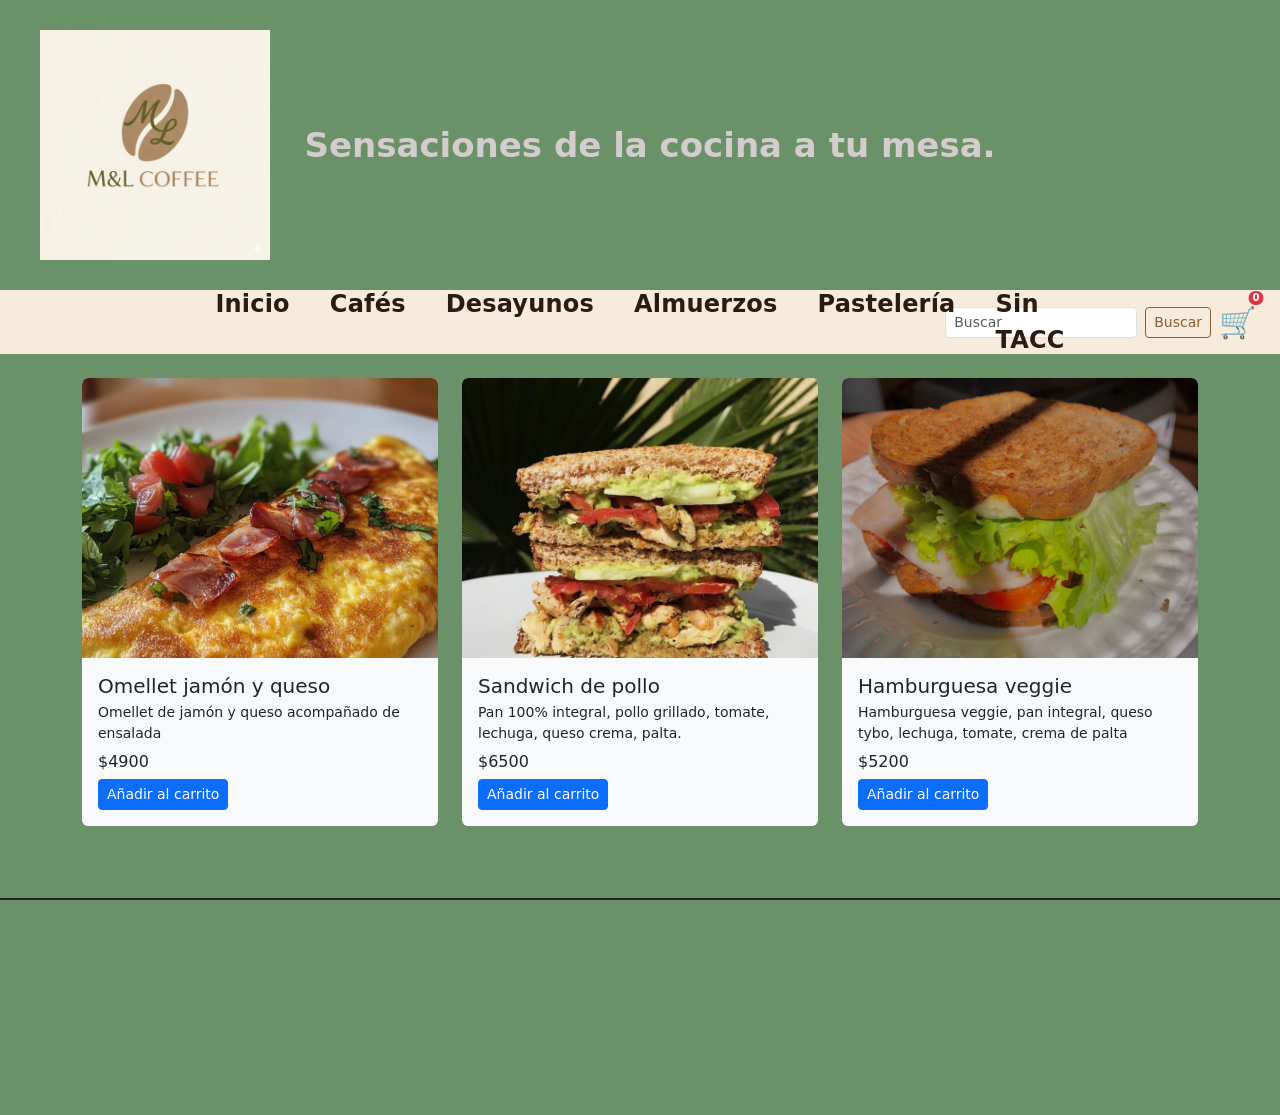
==== commit 8e6f46e1: "correcion de logo en pages" ====
--- a/pages/almuerzos.html
+++ b/pages/almuerzos.html
@@ -19,7 +19,7 @@
   <body>
     <header>
       <div class="header-top">
-        <img src="./pages/img/logoMYL.png" alt="Logo de M&L Coffe" class="logo" />
+        <img src="./img/logoMYL.png" alt="Logo de M&L Coffe" class="logo" />
         <p class="headertext">Sensaciones de la cocina a tu mesa.</p>
         <div class="header-spacer"></div>
       </div>
--- a/style/style.css
+++ b/style/style.css
@@ -58,13 +58,8 @@
   padding: 20px 0 30px;
 }
 
-.navbar .collapse,
-.navbar .collapsing {
-  width: 100%;
-}
-
-.coffee-cards .collapse,
-.coffee-cards .collapsing {
+.collapse,
+.collapsing {
   width: 100%;
 }
 
@@ -112,22 +107,18 @@
     max-width: 200px;
   }
 }
-
 .navbar {
   background-color: #f7ebdb;
   font-family: "Poppins", system-ui, -apple-system, "Segoe UI", Roboto, Arial, sans-serif;
   font-size: 2rem;
   margin: 0;
 }
-
 .navbar .container-fluid {
   position: relative;
 }
-
 .navbar .navbar-collapse {
   width: 100%;
 }
-
 .navbar ul.navbar-nav.mx-auto.d-none.d-lg-flex {
   position: absolute;
   left: 50%;
@@ -137,7 +128,6 @@
   padding: 0;
   justify-content: center;
 }
-
 .navbar .nav-link {
   background-color: transparent;
   transition: background-color 200ms ease, color 200ms ease;
@@ -148,27 +138,21 @@
   letter-spacing: 0.2px;
   border-radius: 21px;
 }
-
-.navbar .nav-link:hover,
-.navbar .nav-link:focus {
+.navbar .nav-link:hover, .navbar .nav-link:focus {
   background-color: rgba(107, 145, 104, 0.45);
   color: #5a4747 !important;
   text-decoration: none;
 }
-
-.navbar .nav-link:hover,
-.navbar .nav-link:focus {
+.navbar .nav-link:hover, .navbar .nav-link:focus {
   color: #5a4747 !important;
   text-decoration: underline !important;
   text-underline-offset: 5px;
 }
-
 .navbar .nav-link.active {
   color: #5a4747 !important;
   text-decoration: underline !important;
   text-underline-offset: 5px;
 }
-
 .navbar #cart-count {
   min-width: 14px;
   height: 14px;
@@ -181,7 +165,6 @@
   border-color: #8b5e34;
   color: #8b5e34;
 }
-
 .btn-buscar:hover {
   background-color: #8b5e34;
   border-color: #8b5e34;
@@ -242,7 +225,6 @@
     opacity: 1;
   }
 }
-
 @keyframes text-focus-in {
   0% {
     -webkit-filter: blur(12px);
@@ -255,7 +237,6 @@
     opacity: 1;
   }
 }
-
 .intro-hero__img {
   width: min(380px, 100%);
   height: auto;
@@ -295,7 +276,6 @@
     margin-right: auto !important;
   }
 }
-
 .historia {
   text-align: left;
   color: #d3cccc;
@@ -310,9 +290,7 @@
     margin: 0 18px;
   }
 }
-
-footer a.link-light:hover,
-footer a.link-light:focus {
+footer a.link-light:hover, footer a.link-light:focus {
   color: #5a4747 !important;
   text-decoration: underline !important;
   text-underline-offset: 5px;
@@ -336,13 +314,11 @@
     grid-template-columns: repeat(4, 1fr);
   }
 }
-
 @media (max-width: 600px) {
   .coffee-cards {
     grid-template-columns: 1fr;
   }
 }
-
 .tipos-de-cafe {
   background-color: rgba(255, 255, 255, 0.706);
   border-radius: 12px;
@@ -375,16 +351,6 @@
   padding: 14px 16px 16px;
   flex: 1 1 auto;
   min-height: 220px;
-  width: 100%;
-  display: block;
-}
-
-.tipos-de-cafe .tipo-body.collapse:not(.show) {
-  display: none;
-}
-
-.tipos-de-cafe .tipo-body.collapse.show {
-  display: block;
 }
 
 .tipos-de-cafe h5 {
@@ -522,7 +488,12 @@
   .video-row.is-right .video-text {
     order: initial;
   }
-*  .video-text {
-    margin-top: 18px;
-  }
-}+  .video-media {
+    height: 240px;
+  }
+  html.js .video-row .video-text {
+    transform: translateY(20px);
+  }
+}
+
+/*# sourceMappingURL=style.css.map */
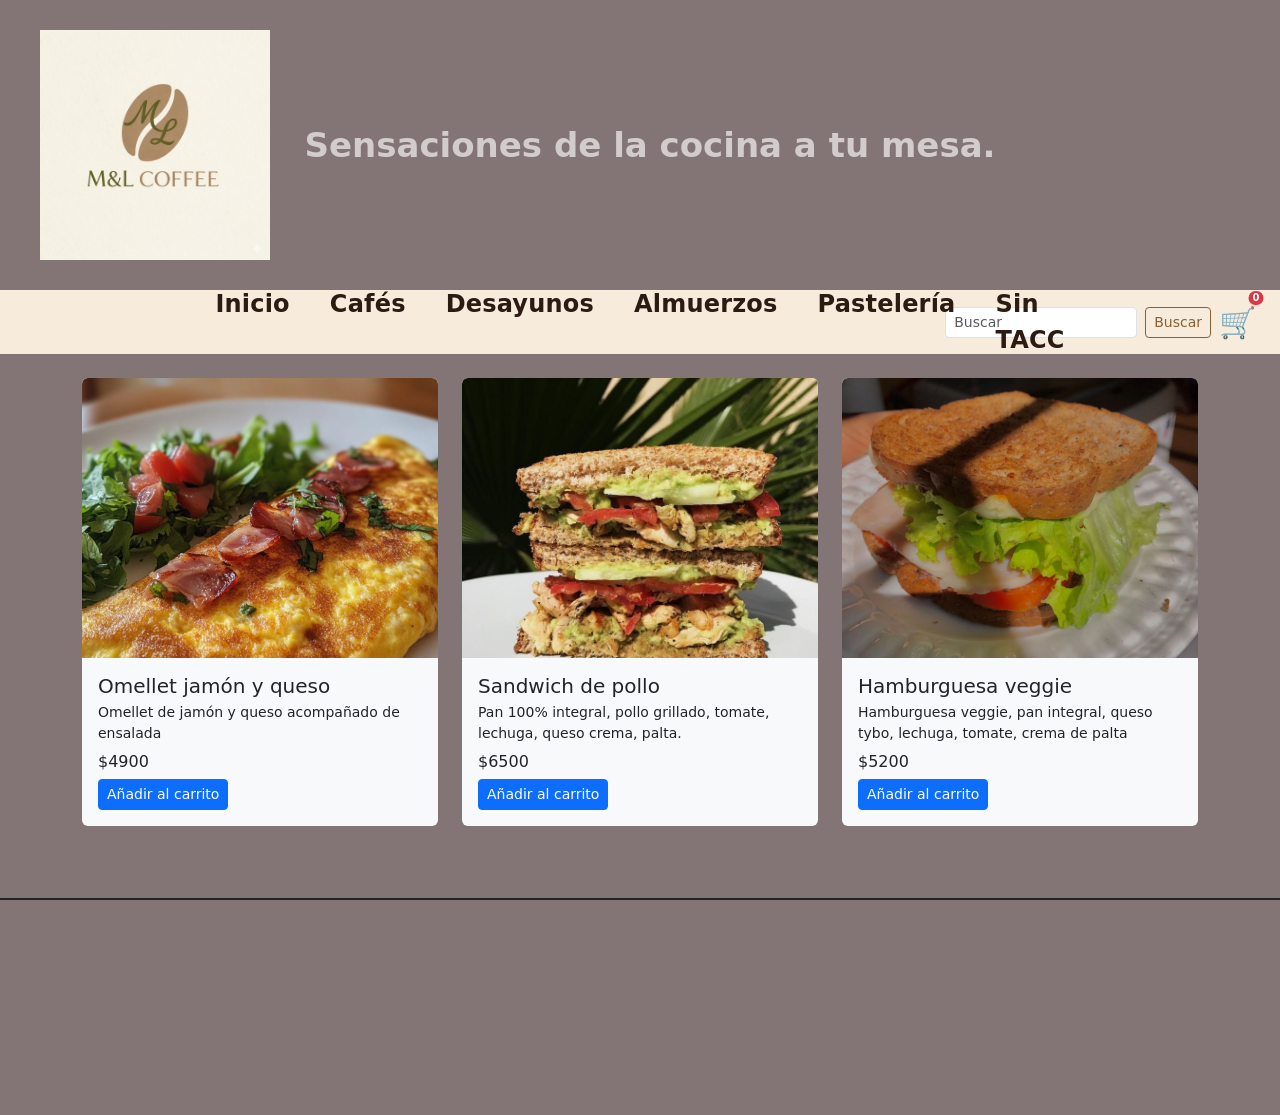
==== commit bfc41397: "cambio de colores" ====
--- a/pages/almuerzos.html
+++ b/pages/almuerzos.html
@@ -3,8 +3,8 @@
   <head>
     <meta charset="UTF-8" />
     <meta name="viewport" content="width=device-width, initial-scale=1.0" />
-    <title>Carta</title>
-
+    <title>Almuerzos</title>
+    <meta name="description" content="Descubre nuestra deliciosa selección de almuerzos, desde tostadas integrales con huevos revueltos hasta ensaladas de frutas frescas. Perfectos para comenzar tu día con energía o disfrutar de una merienda saludable en cualquier momento." />
     <link
       rel="stylesheet"
       href="https://cdnjs.cloudflare.com/ajax/libs/font-awesome/6.5.0/css/all.min.css"/>
@@ -61,7 +61,7 @@
       <div class="container">
         <div class="row g-4 justify-content-center">
           <div class="col-12 col-md-6 col-lg-4">
-            <div class="card h-100 border-0 bg-light">
+            <div class="card h-100 border-0 bg-light card-menu">
               <img
                 src="./img/omellete.jpg"
                 class="card-img-top"
@@ -75,17 +75,17 @@
                    class="btn btn-sm btn-primary mt-2"
                    type="button"
                    data-add-to-cart
-                   data-id="cafe-expreso"
-                   data-name="Café expreso"
-                   data-price="2100"
-                   data-img="./img/cafeexpreso.jpg">Añadir al carrito
+                   data-id="omellet-jamon-queso"
+                   data-name="Omellet jamón y queso"
+                   data-price="4900"
+                   data-img="./img/omellete.jpg">Añadir al carrito
                 </button>
               </div>
             </div>
           </div>
 
           <div class="col-12 col-md-6 col-lg-4">
-            <div class="card h-100 border-0 bg-light">
+            <div class="card h-100 border-0 bg-light card-menu">
               <img
                 src="./img/sandwich de pollo.jpg"
                 class="card-img-top"
@@ -112,7 +112,7 @@
           </div>
 
           <div class="col-12 col-md-6 col-lg-4">
-            <div class="card h-100 border-0 bg-light">
+            <div class="card h-100 border-0 bg-light card-menu">
               <img
                 src="./img/veggie.jpg"
                 class="card-img-top"
--- a/style/style.css
+++ b/style/style.css
@@ -21,7 +21,7 @@
   min-height: 100vh;
   display: flex;
   flex-direction: column;
-  background-color: #6b9168;
+  background-color: rgba(90, 71, 71, 0.75);
   font-family: system-ui, -apple-system, BlinkMacSystemFont, "Segoe UI", Roboto, Oxygen, Ubuntu, Cantarell, "Open Sans", "Helvetica Neue", sans-serif;
   margin: 0;
   padding: 0;
@@ -46,7 +46,7 @@
 }
 
 .cafe-intro {
-  background-color: #6b9168;
+  background-color: rgba(90, 71, 71, 0.75);
   display: flex;
 }
 
@@ -56,11 +56,6 @@
   background-color: transparent;
   text-align: center;
   padding: 20px 0 30px;
-}
-
-.collapse,
-.collapsing {
-  width: 100%;
 }
 
 .logo {
@@ -306,7 +301,7 @@
   display: grid;
   gap: 20px;
   grid-template-columns: repeat(auto-fit, minmax(540px, 1fr));
-  align-items: stretch;
+  align-items: start;
 }
 
 @media (min-width: 1200px) {
@@ -329,7 +324,7 @@
   overflow: hidden;
   display: flex;
   flex-direction: column;
-  height: 100%;
+  height: auto;
 }
 
 .tipo-titulo {
